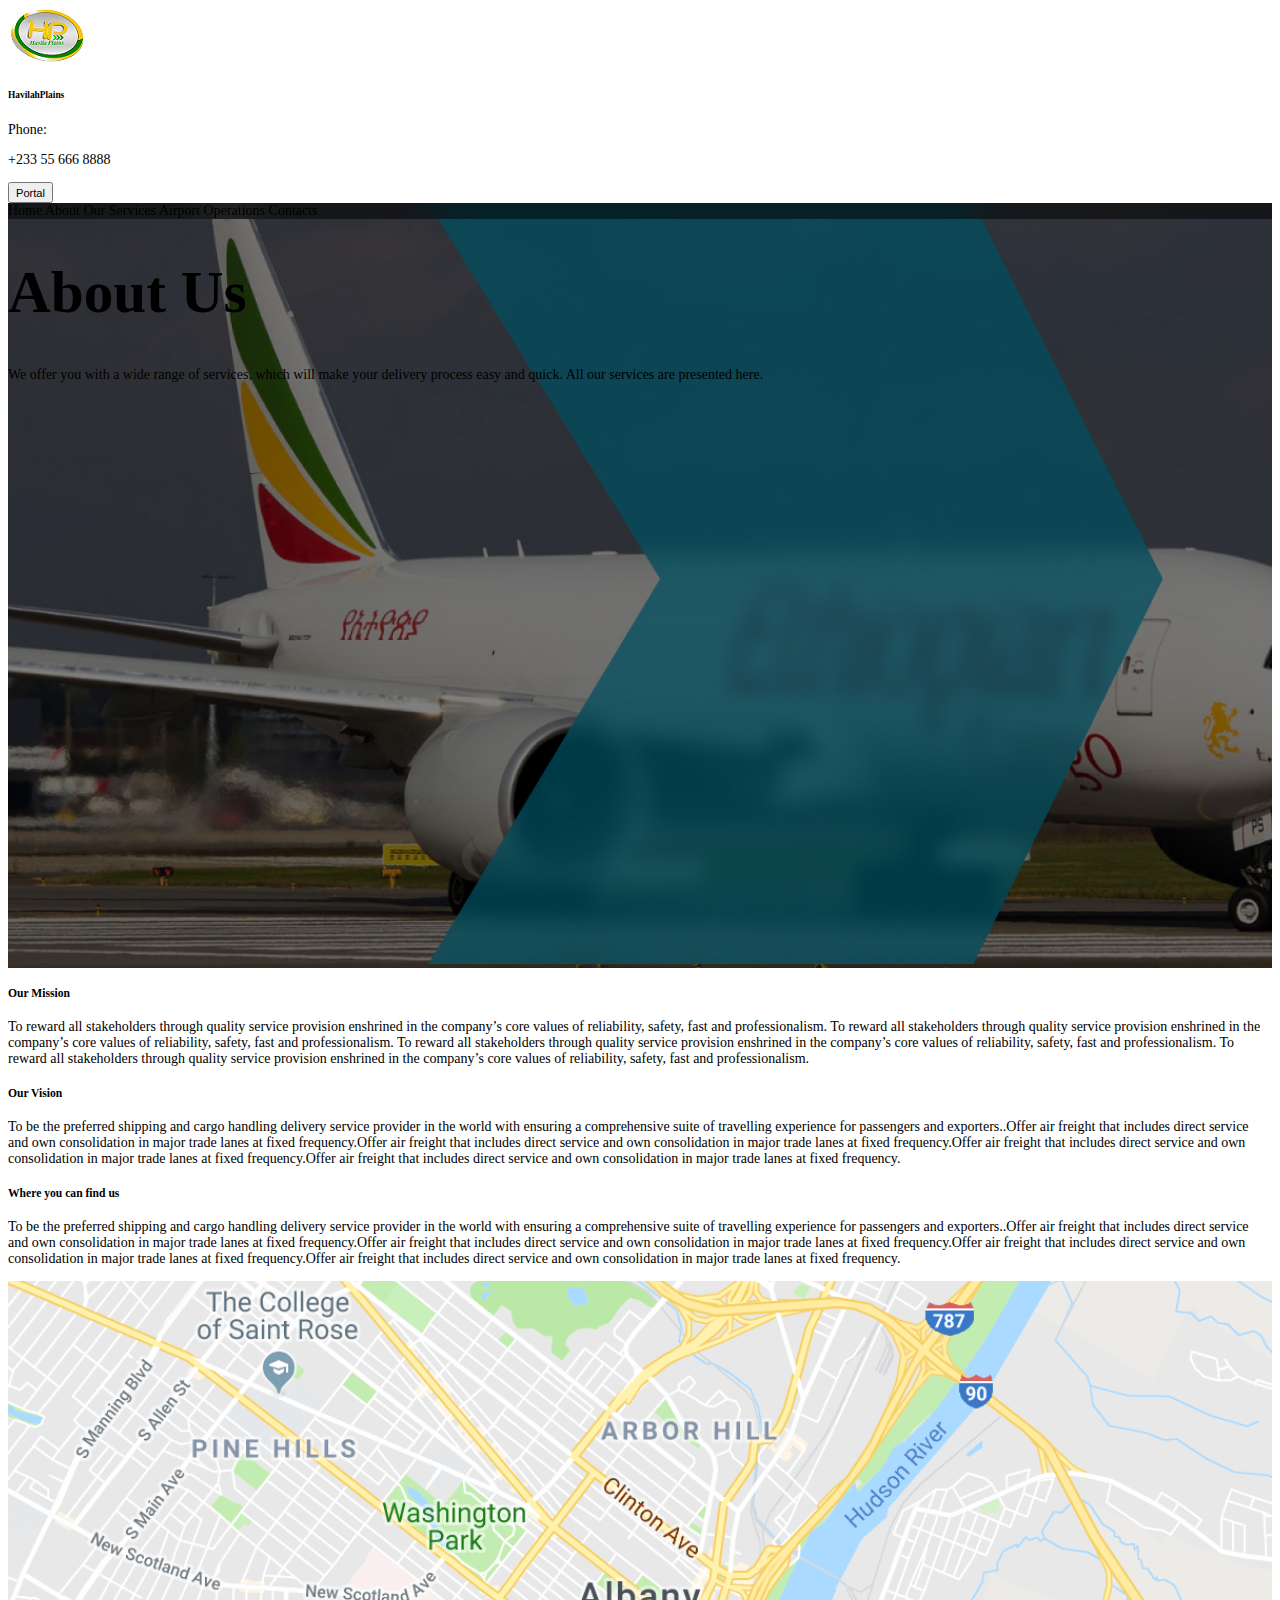
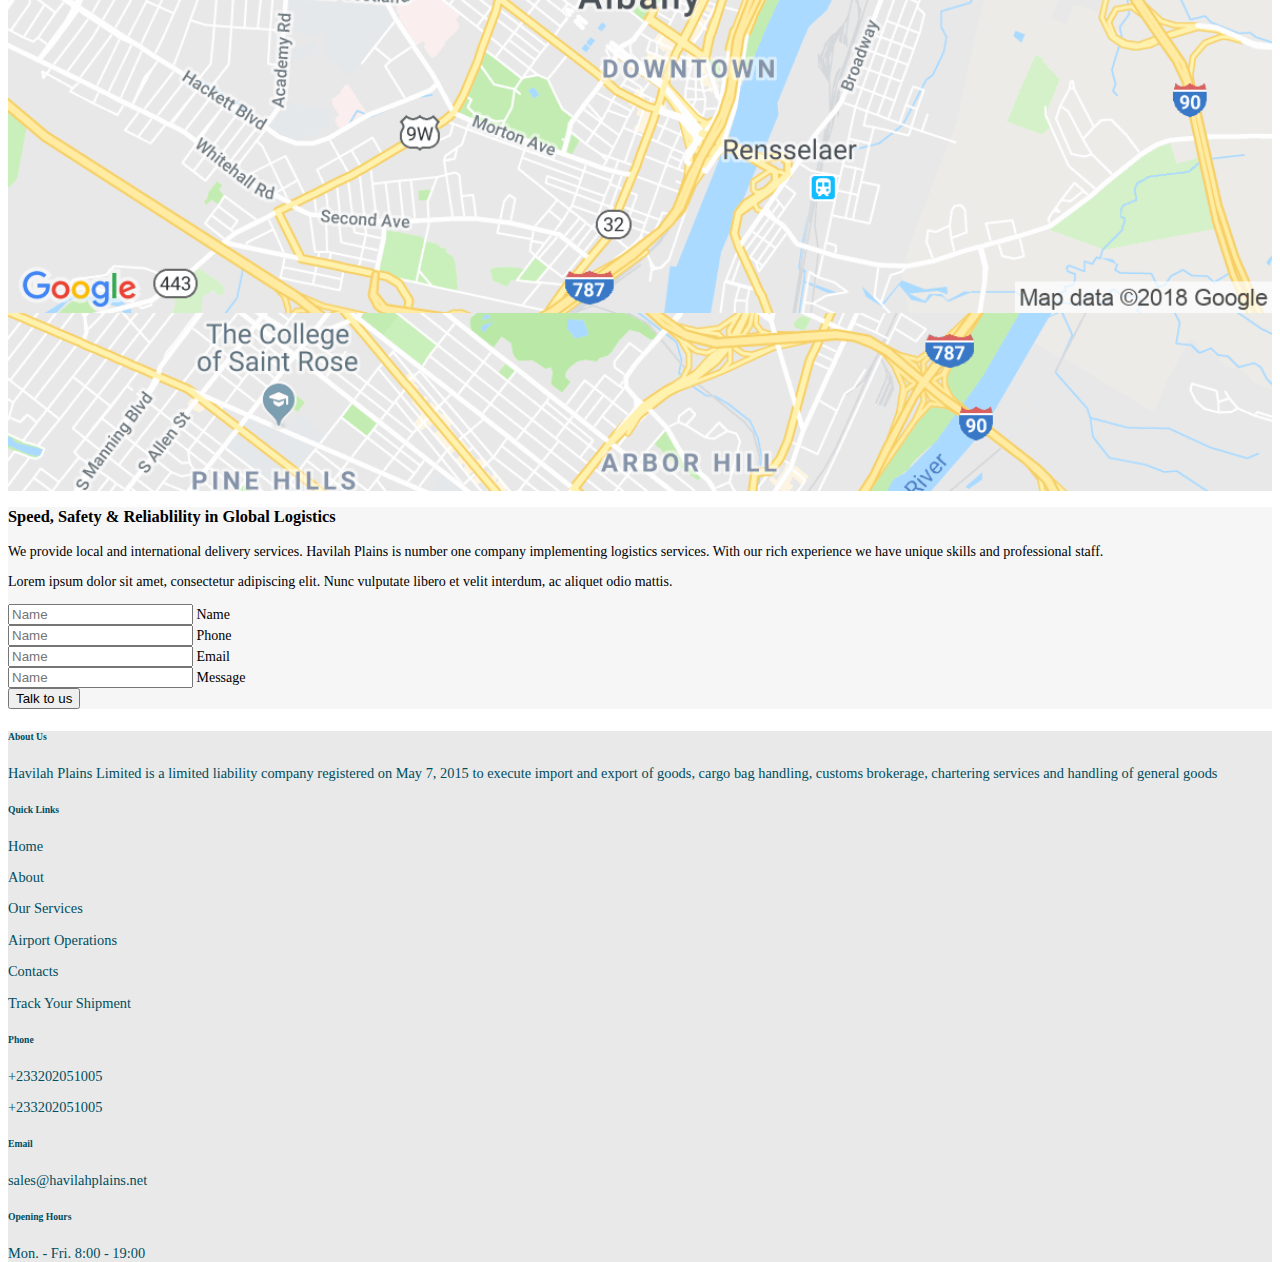
==== about.html @ ac9d7a68 "Complete" ====
<!DOCTYPE html>
<html lang="en">
<head>
    <meta charset="UTF-8">
    <meta http-equiv="X-UA-Compatible" content="IE=edge">
    <meta name="viewport" content="width=device-width, initial-scale=1.0">
    <link rel = "stylesheet" href = "./main.css" />
    <link href="https://cdn.jsdelivr.net/npm/bootstrap@5.2.2/dist/css/bootstrap.min.css" rel="stylesheet" integrity="sha384-Zenh87qX5JnK2Jl0vWa8Ck2rdkQ2Bzep5IDxbcnCeuOxjzrPF/et3URy9Bv1WTRi" crossorigin="anonymous">
    <script src="https://cdn.jsdelivr.net/npm/bootstrap@5.2.2/dist/js/bootstrap.bundle.min.js" integrity="sha384-OERcA2EqjJCMA+/3y+gxIOqMEjwtxJY7qPCqsdltbNJuaOe923+mo//f6V8Qbsw3" crossorigin="anonymous"></script>
    
    <title>Document</title>
</head>
<body>
    <div class="bg-white py-1">
        <div class="container d-flex justify-content-between align-items-center">
            <div class="d-flex align-items-center gap-2">
                <img src = "./assets/logo.png" class="logo img-fluid"/>
                <h6>HavilahPlains</h6>
            </div>
            <div class="d-none d-flex gap-4 align-items-center">
                <p class="m-0">Phone: </p>
                <p class="m-0">+233 55 666 8888</p>
                <button class="py-2 px-4 me-4 btn bg-warning rounded-0"><small>Portal</small></button>
                
            </div>
        </div>
    </div>
    <header class="header-d">
        <nav class="t-nav navbar navbar-expand-md navbar-md-expand d-flex justify-content-center">
            <div class="navbar-toggler" data-bs-toggle = "collapse" data-bs-target = "#nav">
                <span class="navbar-toggler-icon"></span>
            </div>

            <div class="collapse navbar-collapse d-flex-md justify-content-center" id="nav">
                <div class="navbar-nav">
                    <a class="p-2 text-white underline-none nav-link">Home</a>
                    <a class="p-2 text-white underline-none nav-link">About</a>
                    <a class="p-2 text-white underline-none nav-link">Our Services</a>
                    <a class="p-2 text-white underline-none nav-link">Airport Operations</a>
                    <a class="p-2 text-white underline-none nav-link">Contacts</a>
                </div>
              
    
            </div>
          
        </nav>
        <div class="ms-5 h-100">
            <div class="container d-flex flex-column justify-content-center text-white h-100 pt-5">
                <h1 class="pt-3 pb-2">About Us</h1>
                <p class="w-50 pt-3 pb-2">We offer you with a wide range of services, which will make your delivery process easy and quick. All our services are presented here.</p>
               
            </div>
        </div>
       
    </header>

    <main class="py-5">
        <div class="container">
            <h5 class="mt-5">Our Mission</h5>
            <p class="mt-3 pb-4">To reward all stakeholders through quality service provision enshrined in the company’s core values of reliability, safety, fast and professionalism. To reward all stakeholders through quality service provision enshrined in the company’s core values of reliability, safety, fast and professionalism. To reward all stakeholders through quality service provision enshrined in the company’s core values of reliability, safety, fast and professionalism. To reward all stakeholders through quality service provision enshrined in the company’s core values of reliability, safety, fast and professionalism. 
            
    
            <h5 class="mt-5">Our Vision</h5>
            <p class="mt-3 pb-4">To be the preferred shipping and cargo handling delivery service provider in the world with ensuring a comprehensive suite of travelling experience for passengers and exporters..Offer air freight that includes direct service and own consolidation in major trade lanes at fixed frequency.Offer air freight that includes direct service and own consolidation in major trade lanes at fixed frequency.Offer air freight that includes direct service and own consolidation in major trade lanes at fixed frequency.Offer air freight that includes direct service and own consolidation in major trade lanes at fixed frequency.
            </p>
    
            <h5 class="mt-5">Where you can find us</h5>
            <p class="mt-3 pb-4">To be the preferred shipping and cargo handling delivery service provider in the world with ensuring a comprehensive suite of travelling experience for passengers and exporters..Offer air freight that includes direct service and own consolidation in major trade lanes at fixed frequency.Offer air freight that includes direct service and own consolidation in major trade lanes at fixed frequency.Offer air freight that includes direct service and own consolidation in major trade lanes at fixed frequency.Offer air freight that includes direct service and own consolidation in major trade lanes at fixed frequency.
            </p>
    
        </div>  
      
        <div class="map mt-5">

        </div>

        <div class="b-section py-5 bg-l-gray">
            <div class="container">
                <div class="row gap-3">
                    <div class="col-12 col-md">
                        <h3 class="mb-3">Speed, Safety & Reliablility in Global Logistics</h3>
                        <p>We provide local and international delivery services. Havilah Plains is number one company implementing logistics services. With our rich experience we have unique skills and professional staff.</p>
                        <p class="mb-5">Lorem ipsum dolor sit amet, consectetur adipiscing elit. Nunc vulputate libero et velit interdum, ac aliquet odio mattis.</p>
                    
        
                    </div>
                   <div class="col-12 col-md bg-white">
                        <div class="container p-5 ">
                            <div class="form-floating mb-2">
                                <input class="form-control" type = "text" placeholder="Name" />
                                <label class="form-label">Name</label>
                            </div>
    
                            <div class="form-floating mb-2">
                                <input class="form-control" type = "text" placeholder="Name" />
                                <label class="form-label">Phone</label>
                            </div>
                            <div class="form-floating mb-2">
                                <input class="form-control" type = "text" placeholder="Name" />
                                <label class="form-label">Email</label>
                            </div>
                            <div class="form-floating mb-2">
                                <input class="form-control h-75" type = "text" placeholder="Name" />
                                <label class="form-label">Message</label>
                            </div>
                            <button class="py-2 px-4 me-4 btn bg-warning rounded-0">Talk to us</button>
                            
                        </div>
                   </div>   
                </div>
            </div>
            
          
        </div>

        </main>

        <footer class="bg-footer">
            <div class="container">
                <div class="row gap-4 py-5">
                    <div class=" col text-second py-5">
                        <h6>About Us</h6>
                        <p>
                            Havilah Plains Limited is a limited liability company registered on May 7, 2015 to execute import and export of goods, cargo bag handling, customs brokerage, chartering services and handling of general goods
                        </p>
                    </div>
                    <div class=" col text-second py-5">
                        <h6>Quick Links</h6>
                        <p>Home</p>
                        <p>About</p>
                        <p>Our Services</p>
                        <p>Airport Operations</p>
                        <p>Contacts</p>
                        <p>Track Your Shipment</p>
                    </div>
                    <div class=" col text-second py-5">
                        <h6>Phone</h6>
                        <p>+233202051005</p>
                        <p>+233202051005</p>
                    </div>
                    <div class=" col text-second py-5">
                        <h6>Email</h6>
                        <p>sales@havilahplains.net</p>
    
                        <h6>Opening Hours</h6>
                        <p>Mon. - Fri. 8:00 - 19:00</p>
                    </div>
                </div>
            </div>
        </footer>
   
    
</body>
</html>
---- main.css ----
html{
    height: 100%;
    
}

body{
    height: 100%;
    font-size: 14px;
    
}

nav{
    margin: 0 auto;
}

.header-a{
    background : url('./assets/1.jpg');
    height: 85vh;
    background-size: cover;
    object-fit: cover;
  
    
}

.header-b{
    background : url('./assets/2.jpg');
    height: 85vh;
    background-size: cover;
    object-fit: cover;
   
}

.header-c{
    background : url('./assets/3.jpg');
    height: 85vh;
    background-size: cover;
    object-fit: cover;
   
}

.logo{
    object-fit: contain;
    
}

.t-nav{
    background-color: rgba(0, 0, 0, 0.527);
    backdrop-filter: blur(20px);
}

.t-nav a{
    text-decoration: none;
    cursor: pointer;
}

.header-d{
    background : url('./assets/4.jpg');
    height: 85vh;
    background-size: cover;
    object-fit: cover;
  
}

.header-f{
    background : url('./assets/11.jpg');
    height: 85vh;
    background-size: cover;
    object-fit: cover;
    
}


header h1{
    font-size: 3.7rem;
    width: 65%;
}

@media screen and (max-width:576px){
    header h1{
        font-size: 2.5rem;
    }

    .c-container{
        display:none;
    }
}

.head-box{
    position: relative;
    top: -50px;
    width: 50%;
    margin: 0 auto;
    font-size: 0.8rem;
}

.bg-main{
    background-color: #004E60;
}

.bg-second{
    background-color: #DD6A00;
}

.text-main{
    color: #DD6A00;
}



.right-img{
    background-image: url('./assets/7.jpg');
    background-size: cover;
    background-position: center;
}

.bg-l-gray{
    background-color: rgb(246, 246, 246);
}

.sect-card{
    height: 300px;
    border-bottom: 2px solid #DD6A00;
   
}


.c-container{
    height: 600px;
    background-image: url('./assets/9.jpg');
    background-size: cover;
    background-position: center;
}
.c-container:hover{
    background-color: gray;
}

.arrow{
    background-color: rgba(128, 128, 128, 0.371);
    border-radius: 100%;
    width: 2.5em;
    height: 2.5em;
}

.sect-text-c{
    font-size: 0.9rem;
    height: 10em;
}

.section-d{
    background-image: url('./assets/8.jpg');
}

.section-e{
    background-image: url('./assets/10.jpg');
    background-size: cover;
    height: 70vh;
}

.wrapper{
    background-color: rgba(0, 0, 0, 0.481);
}

.map{
    background-image: url('./assets/map.png');
    background-size: contain;
    height: 90vh;
}

.bg-footer{
    background-color: rgb(233, 233, 233);
    color: #004E60;
}

footer{
    font-size: 0.9rem
}
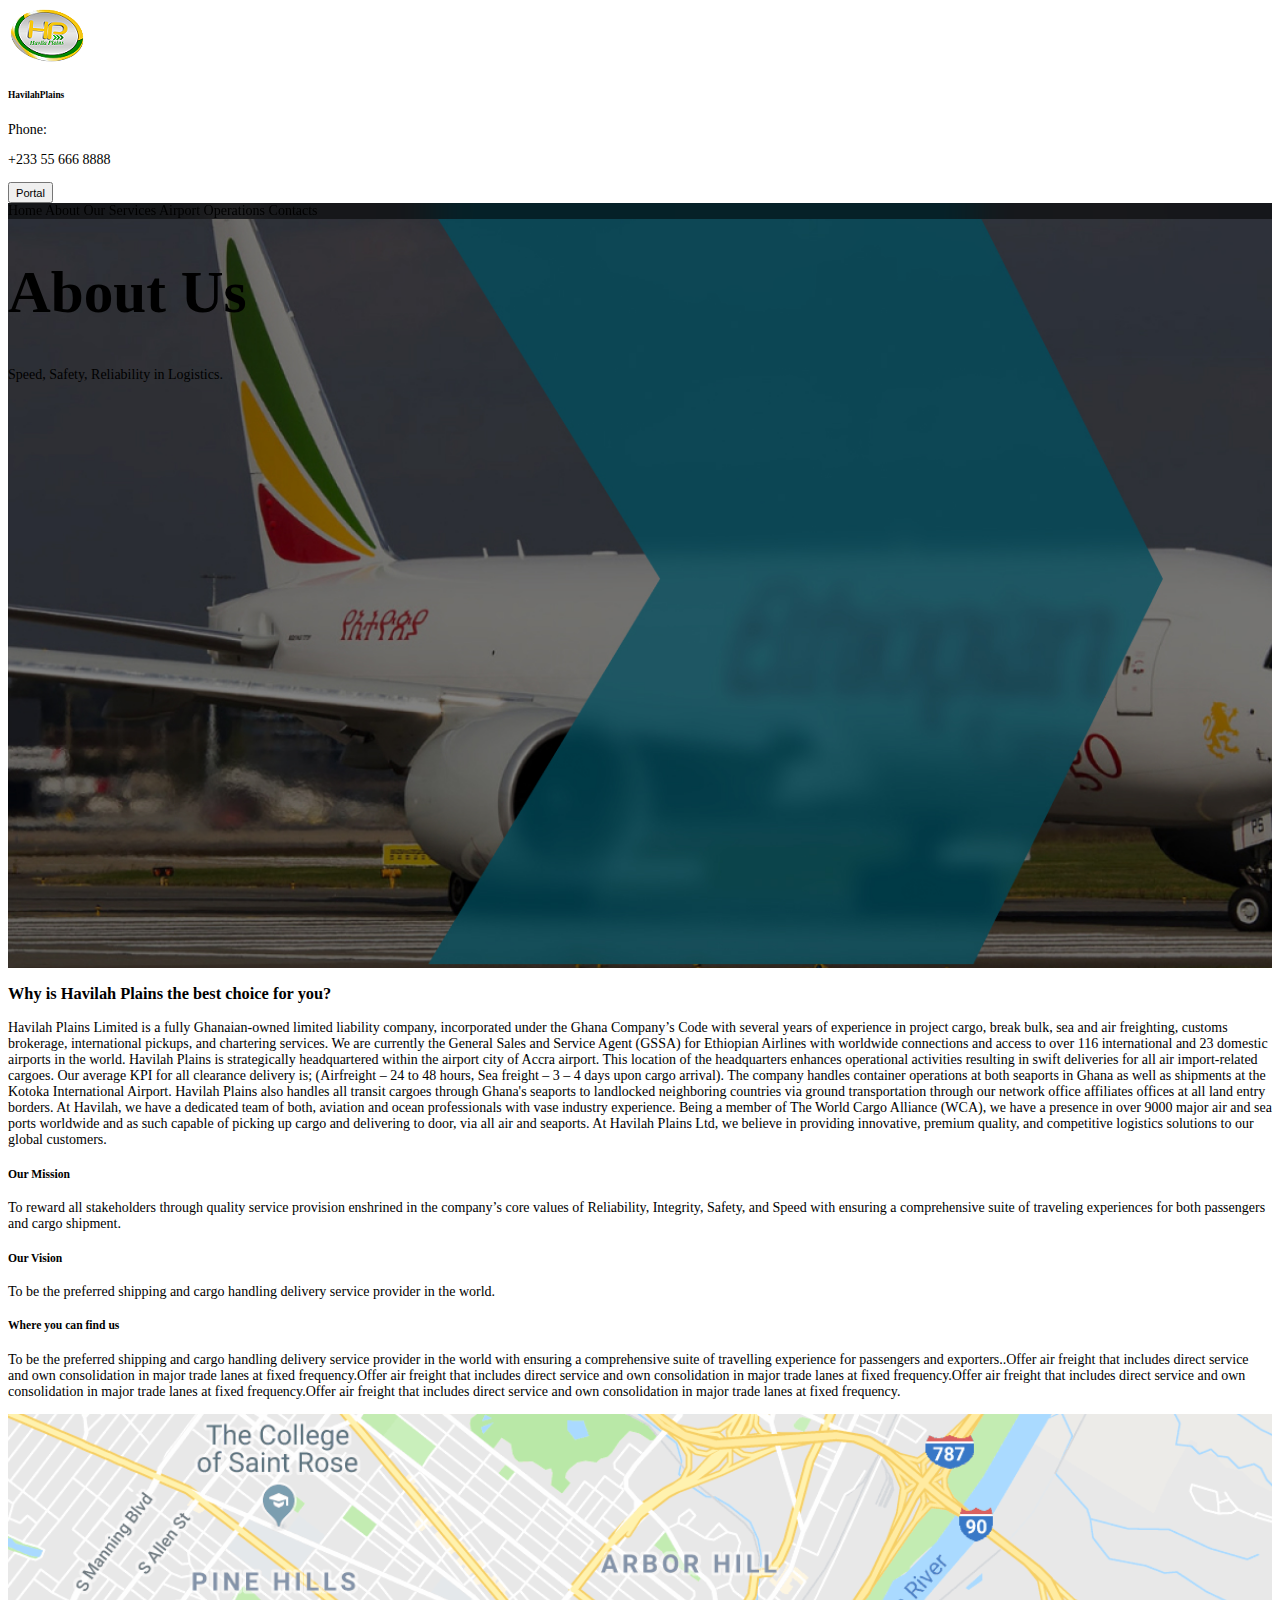
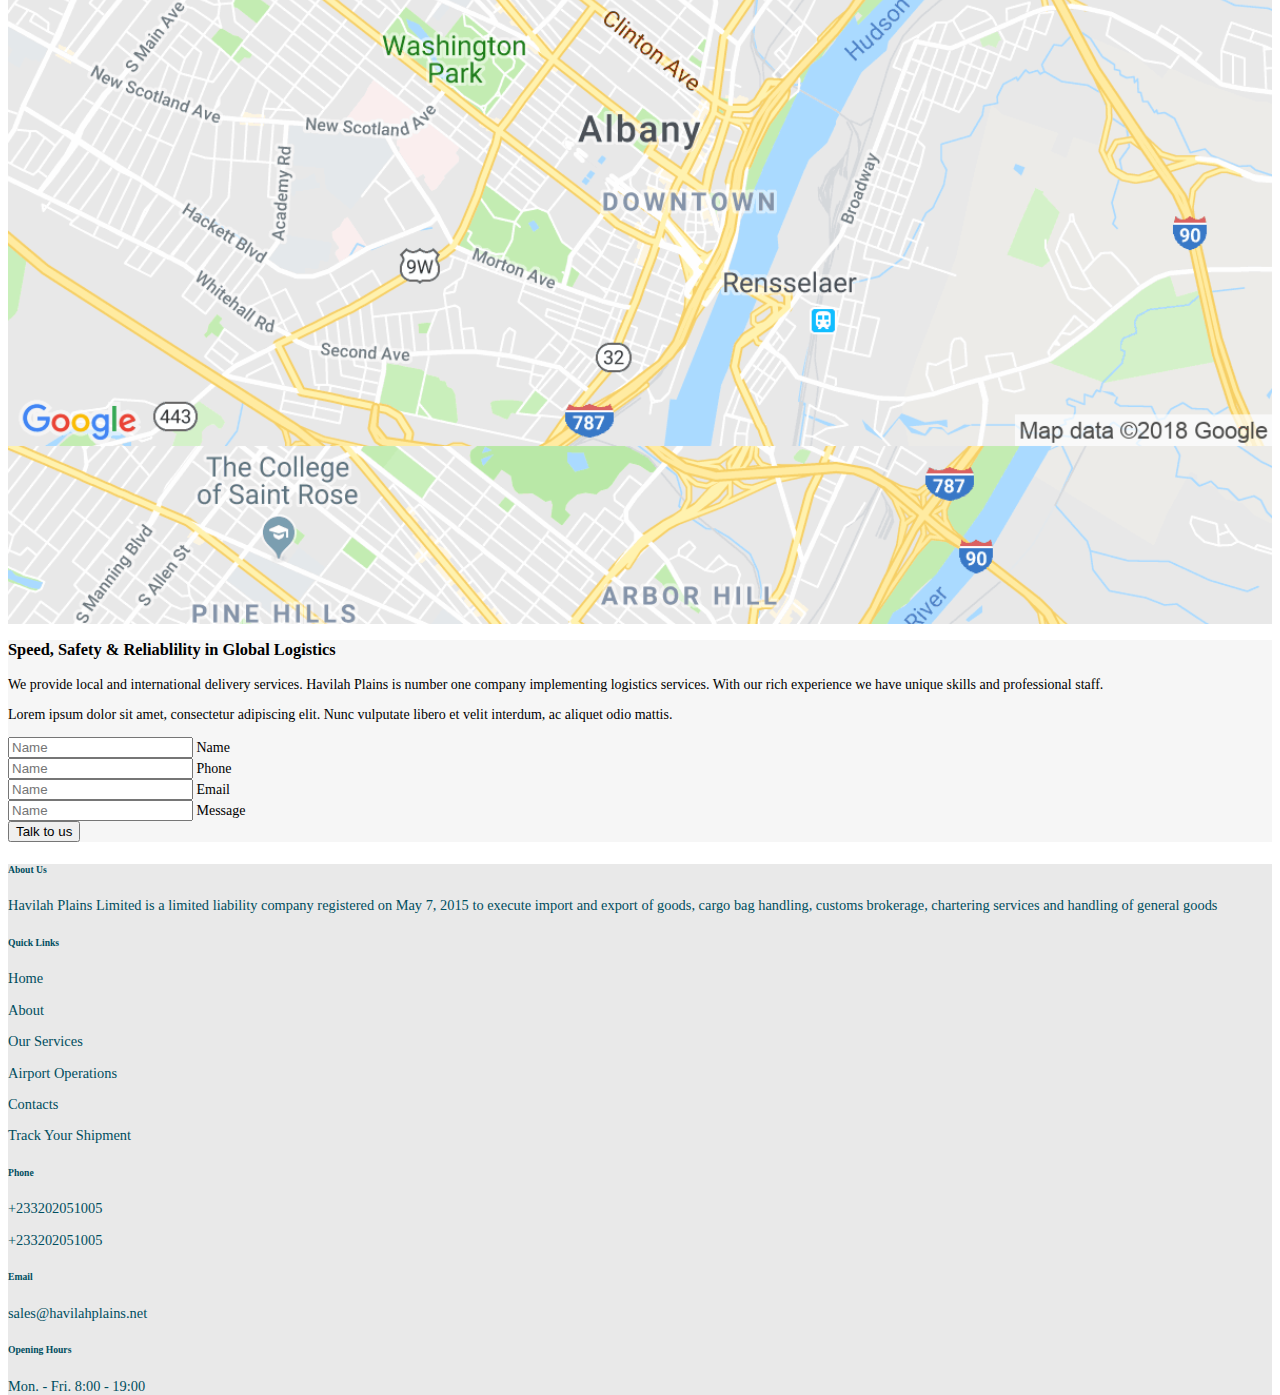
==== commit d5a0d460: "Changed wordings" ====
--- a/about.html
+++ b/about.html
@@ -47,21 +47,33 @@
         <div class="ms-5 h-100">
             <div class="container d-flex flex-column justify-content-center text-white h-100 pt-5">
                 <h1 class="pt-3 pb-2">About Us</h1>
-                <p class="w-50 pt-3 pb-2">We offer you with a wide range of services, which will make your delivery process easy and quick. All our services are presented here.</p>
+                <p class="w-50 pt-3 pb-2">Speed, Safety, Reliability in Logistics. </p >
                
             </div>
         </div>
-       
+               
     </header>
 
     <main class="py-5">
         <div class="container">
+
+            <h3 class="mt-5">Why is Havilah Plains the best choice for you?</h3>
+            <p class="mt-3 pb-4">
+                Havilah Plains Limited is a fully Ghanaian-owned limited liability company, incorporated under the Ghana Company’s Code with several years of experience in project cargo, break bulk, sea and air freighting, customs brokerage, international pickups, and chartering services. We are currently the General Sales and Service Agent (GSSA) for Ethiopian Airlines with worldwide connections and access to over 116 international and 23 domestic airports in the world.
+                Havilah Plains is strategically headquartered within the airport city of Accra airport. This location of the headquarters enhances operational activities resulting in swift deliveries for all air import-related cargoes. Our average KPI for all clearance delivery is; (Airfreight – 24 to 48 hours, Sea freight – 3 – 4 days upon cargo arrival).
+                The company handles container operations at both seaports in Ghana as well as shipments at the Kotoka International Airport. Havilah Plains also handles all transit cargoes through Ghana's seaports to landlocked neighboring countries via ground transportation through our network office affiliates offices at all land entry borders.
+                At Havilah, we have a dedicated team of both, aviation and ocean professionals with vase industry experience.
+                Being a member of The World Cargo Alliance (WCA), we have a presence in over 9000 major air and sea ports worldwide and as such capable of picking up cargo and delivering to door, via all air and seaports.
+                At Havilah Plains Ltd, we believe in providing innovative, premium quality, and competitive logistics solutions to our global customers.
+            </p>   
+            
+
             <h5 class="mt-5">Our Mission</h5>
-            <p class="mt-3 pb-4">To reward all stakeholders through quality service provision enshrined in the company’s core values of reliability, safety, fast and professionalism. To reward all stakeholders through quality service provision enshrined in the company’s core values of reliability, safety, fast and professionalism. To reward all stakeholders through quality service provision enshrined in the company’s core values of reliability, safety, fast and professionalism. To reward all stakeholders through quality service provision enshrined in the company’s core values of reliability, safety, fast and professionalism. 
+            <p class="mt-3 pb-4">To reward all stakeholders through quality service provision enshrined in the company’s core values of Reliability, Integrity, Safety, and Speed with ensuring a comprehensive suite of traveling experiences for both passengers and cargo shipment. </p> 
             
     
             <h5 class="mt-5">Our Vision</h5>
-            <p class="mt-3 pb-4">To be the preferred shipping and cargo handling delivery service provider in the world with ensuring a comprehensive suite of travelling experience for passengers and exporters..Offer air freight that includes direct service and own consolidation in major trade lanes at fixed frequency.Offer air freight that includes direct service and own consolidation in major trade lanes at fixed frequency.Offer air freight that includes direct service and own consolidation in major trade lanes at fixed frequency.Offer air freight that includes direct service and own consolidation in major trade lanes at fixed frequency.
+            <p class="mt-3 pb-4">To be the preferred shipping and cargo handling delivery service provider in the world.
             </p>
     
             <h5 class="mt-5">Where you can find us</h5>
